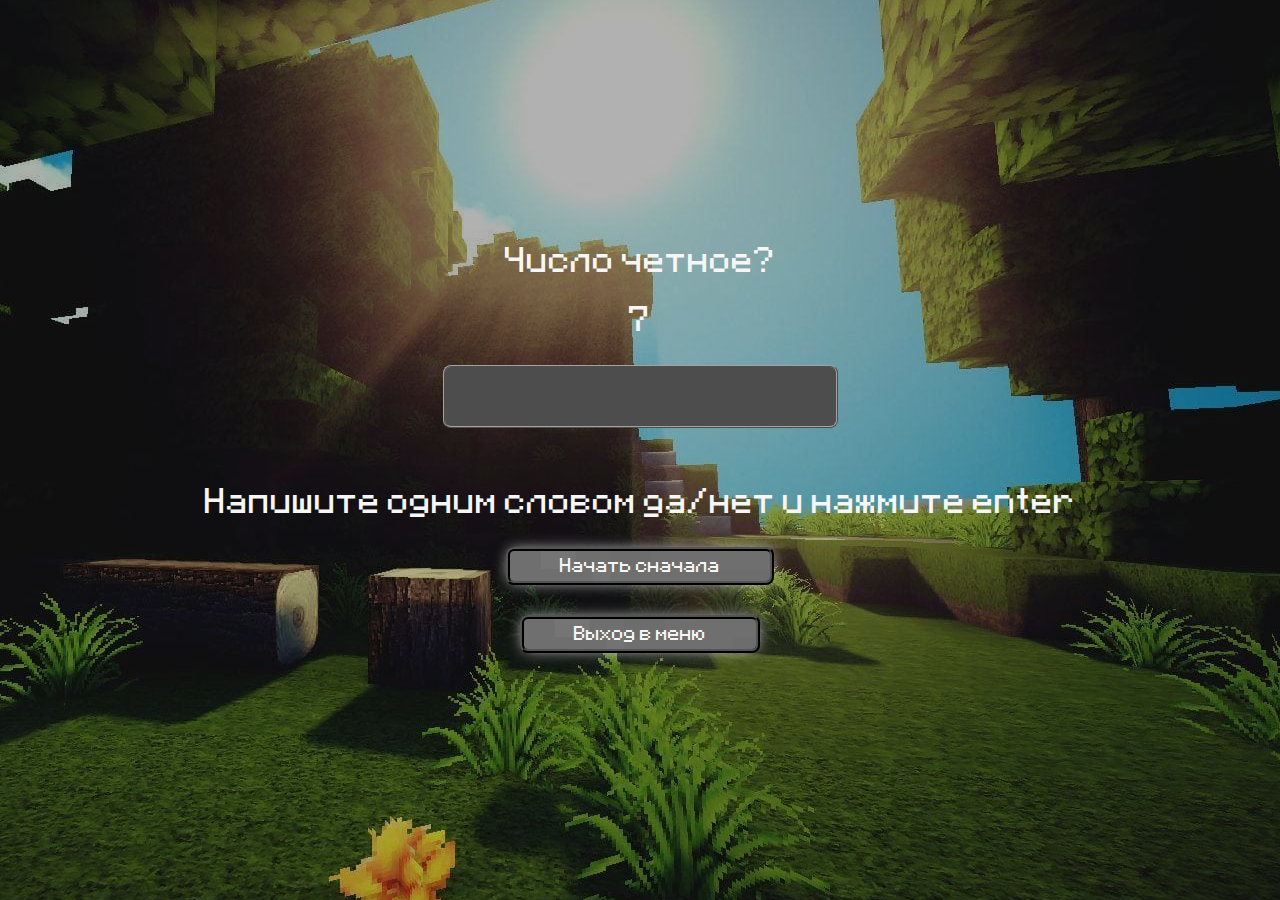
==== start.html @ 707060df "игра на js четное/сумма" ====
<!DOCTYPE html>
<html lang="en">
<head>
  <meta charset="UTF-8">
  <link rel="stylesheet" href="./css/style.css">
  <link rel="stylesheet" href="./css/reset.css">
  <link rel="stylesheet" href="./css/font.css">
  <link rel="stylesheet" href="./css/adaptive.css">
  <link rel="shortcut icon" href="/img/favicon.png" type="image/x-icon">
  <meta name="description" content="EvenGame - игра, в которой необходимо определить четное чило или нет">
  <meta name="viewport" content="width=device-width, initial-scale=1.0">
  <title>EvenGame | Четное не четное</title>
</head>
<body>
  <main>
    <div class="section--evengame--start">
      <div class="even--game--items">
        <div class="even--game--items__question">Число четное?</div>
        <div class="even--game--items__randomitems"></div>
        <div class="even--game--items__answer"><input class="answer" type="text"></div>
        <div class="even--game--items__is">
          <p></p>
        </div>
        <div class="even--game--items__clue">
          <p>Напишите одним словом да/нет и нажмите enter</p>
        </div>
        <div class="even--game--items__btn--reset btn btnreset">Начать сначала</div>
        <div class="even--game--items__btn--back btnback">Выход в меню</div>
      </div>
    </div>
  </main>
</body>
<footer>
  <script src="./scripts/evengame.js"></script>
  <script src="./scripts/back.js"></script>
  <script src="./scripts/click.js"></script>
  <audio src="./sound/tavern.mp3" autoplay loop></audio>
  <script>var vol = document.querySelector("audio"); vol.volume = 0.05;</script>
</footer>
</html>
---- css/style.css ----
body {
  font-family: 'minecraft', sans-serif;
  cursor: url(/img/cursor.png), auto;
  font-size: 1.8rem;
  color: #f6f6f6;
  background-color: black;
  overflow: hidden;
}

.even--game--items__btn--start {
  cursor: url(/img/cursorpoint.png), auto;
  transition: 0.2s;
  background-image: url(/img/texturebtn.png);
  border-radius: 8px;
  border: 4px ridge black;
  box-shadow: 0px 0px 15px -4px;
  padding: 15px 100px;
  margin: 5px 0px;
  text-align: center;
}

.even--game--items__btn--start:hover {
  transform: scale(1.05);
  background-color: red;
  transition: 0.2s;
}

.even--game--items__btn--start:active {
  cursor: url(/img/cursor.png), auto;
  transition: 0.2s;
}

.even--game--items__btn--back {
  cursor: url(/img/cursorpoint.png), auto;
  transition: 0.2s;
  background-image: url(/img/texturebtn.png);
  border-radius: 8px;
  border: 4px ridge black;
  box-shadow: 0px 0px 15px -4px;
  padding: 7px 50px;
  font-size: 1rem;
}

.even--game--items__btn--back:hover {
  transform: scale(1.05);
  transition: 0.2s;
}

.even--game--items__btn--back:active {
  cursor: url(/img/cursor.png), auto;
  transition: 0.2s;
}

.even--game--items__btn--reset {
  cursor: url(/img/cursorpoint.png), auto;
  transition: 0.2s;
  background-image: url(/img/texturebtn.png);
  border-radius: 8px;
  border: 4px ridge black;
  box-shadow: 0px 0px 15px -4px;
  padding: 7px 50px;
  font-size: 1rem;

}

.even--game--items__btn--reset:hover {
  transform: scale(1.05);
  transition: 0.2s;
}

.even--game--items__btn--reset:active {
  cursor: url(/img/cursor.png), auto;
  transition: 0.2s;
}


.section--evengame {
  position: relative;
  background: url(/img/evenbackground.jpg);
  background-repeat: no-repeat;
  background-position: 90%;
  overflow: hidden;
  z-index: 1;
  animation: paralax 15s;
  animation-iteration-count: infinite;
}

.section--evengame::before {
  content: '';
  position: absolute;
  width: 100%;
  height: 100%;
  background-color: rgba(0, 0, 0, 0.307);
  z-index: -5;
}

.section--evengame--start {
  position: relative;
  background: url(/img/gamebackground.jpg);
  background-repeat: no-repeat;
  background-position: 90%;
  overflow: hidden;
  z-index: 1;
  transition: 0.5s;
}

.section--evengame--start::before {
  content: '';
  position: absolute;
  width: 100%;
  height: 100%;
  background-color: rgba(0, 0, 0, 0.307);
  z-index: -5;
}

@keyframes paralax {
  0% {
    transform: scale(1)
  }

  50% {
    transform: scale(1.03)
  }

  100% {
    transform: scale(1)
  }
}

.even--game--items {
  width: 100vw;
  height: 100vh;
  display: flex;
  flex-direction: column;
  justify-content: center;
  align-items: center;
  gap: 30px;
}

.even--game--items__prev {
  font-size: 3.5rem;
  color: white;
}

.even--game--items__rules {
  text-align: center;
  text-shadow: 0px 0px 15px -4px;
}

.even--game--items__answer input {
  background-color: rgb(77, 77, 77);
  padding: 15px;
  border-radius: 8px;
  text-align: center;
  border: #a2a2a2 ridge 2px;
}

.even--game--items__is {
  color: #fae6c8;
}

.even--game--items__clue {
  text-align: center;
}

.by {
  font-size: 1.1rem;
  text-align: center;
  padding: 14px;
}
---- css/font.css ----
@font-face {
  font-family: 'minecraft';
  src: url(/font/minecraft.ttf);
}
---- css/adaptive.css ----
@media (max-width: 535px) {
  body {
    font-size: 1.2rem;
  }
  .even--game--items {
    padding: 0px 100px;
  }
}
@media (max-width: 670px) {
  .even--game--items {
    padding: 0px 50px;
  }
}
@media (max-width: 455px) {
  .even--game--items__btn--start {
    padding: 15px 60px;
  }
}
@media (max-width: 400px) {
  .even--game--items__prev {
    font-size: 2.7rem;
  }
  .even--game--items__btn--start {
    padding: 15px 40px;
  }

  .even--game--items__btn--reset {
    padding: 7px 30px;
  }
  .even--game--items__btn--reset {
    padding: 7px 30px;
  }
}
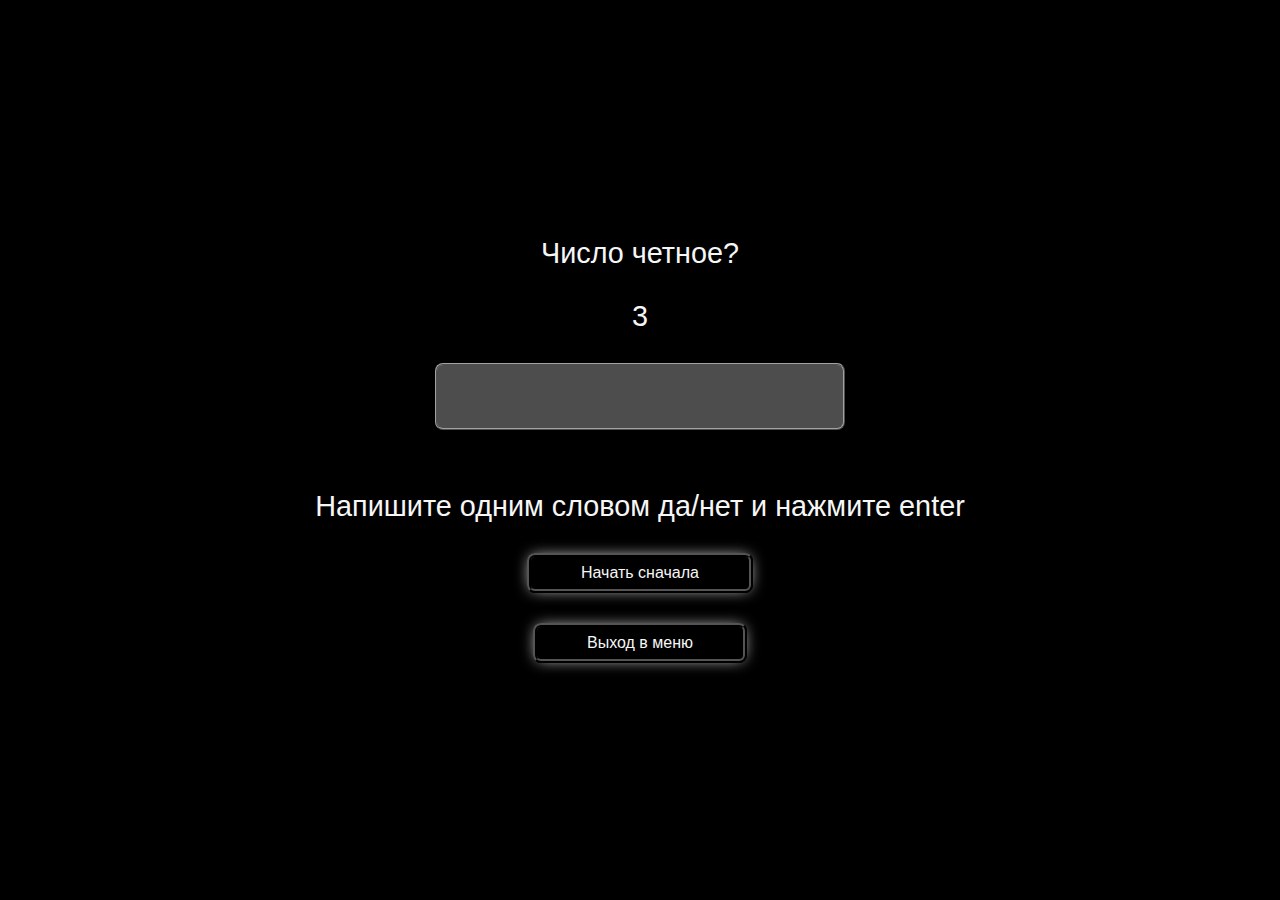
==== commit 908c9b70: "fix favicon" ====
--- a/start.html
+++ b/start.html
@@ -6,7 +6,7 @@
   <link rel="stylesheet" href="./css/reset.css">
   <link rel="stylesheet" href="./css/font.css">
   <link rel="stylesheet" href="./css/adaptive.css">
-  <link rel="shortcut icon" href="/img/favicon.png" type="image/x-icon">
+  <link rel="shortcut icon" href="./img/favicon.png" type="image/x-icon">
   <meta name="description" content="EvenGame - игра, в которой необходимо определить четное чило или нет">
   <meta name="viewport" content="width=device-width, initial-scale=1.0">
   <title>EvenGame | Четное не четное</title>
@@ -37,4 +37,4 @@
   <audio src="./sound/tavern.mp3" autoplay loop></audio>
   <script>var vol = document.querySelector("audio"); vol.volume = 0.05;</script>
 </footer>
-</html>+</html>
--- a/css/style.css
+++ b/css/style.css
@@ -1,6 +1,6 @@
 body {
   font-family: 'minecraft', sans-serif;
-  cursor: url(/img/cursor.png), auto;
+  cursor: url(/evengame/img/cursor.png), auto;
   font-size: 1.8rem;
   color: #f6f6f6;
   background-color: black;
@@ -8,9 +8,9 @@
 }
 
 .even--game--items__btn--start {
-  cursor: url(/img/cursorpoint.png), auto;
+  cursor: url(/evengame/img/cursorpoint.png), auto;
   transition: 0.2s;
-  background-image: url(/img/texturebtn.png);
+  background-image: url(/evengame/img/texturebtn.png);
   border-radius: 8px;
   border: 4px ridge black;
   box-shadow: 0px 0px 15px -4px;
@@ -26,14 +26,14 @@
 }
 
 .even--game--items__btn--start:active {
-  cursor: url(/img/cursor.png), auto;
+  cursor: url(/evengame/img/cursor.png), auto;
   transition: 0.2s;
 }
 
 .even--game--items__btn--back {
-  cursor: url(/img/cursorpoint.png), auto;
+  cursor: url(/evengame/img/cursorpoint.png), auto;
   transition: 0.2s;
-  background-image: url(/img/texturebtn.png);
+  background-image: url(/evengame/img/texturebtn.png);
   border-radius: 8px;
   border: 4px ridge black;
   box-shadow: 0px 0px 15px -4px;
@@ -47,14 +47,14 @@
 }
 
 .even--game--items__btn--back:active {
-  cursor: url(/img/cursor.png), auto;
+  cursor: url(/evengame/img/cursor.png), auto;
   transition: 0.2s;
 }
 
 .even--game--items__btn--reset {
-  cursor: url(/img/cursorpoint.png), auto;
+  cursor: url(/evengame/img/cursorpoint.png), auto;
   transition: 0.2s;
-  background-image: url(/img/texturebtn.png);
+  background-image: url(/evengame/img/texturebtn.png);
   border-radius: 8px;
   border: 4px ridge black;
   box-shadow: 0px 0px 15px -4px;
@@ -69,14 +69,14 @@
 }
 
 .even--game--items__btn--reset:active {
-  cursor: url(/img/cursor.png), auto;
+  cursor: url(/evengame/img/cursor.png), auto;
   transition: 0.2s;
 }
 
 
 .section--evengame {
   position: relative;
-  background: url(/img/evenbackground.jpg);
+  background: url(/evengame/img/evenbackground.jpg);
   background-repeat: no-repeat;
   background-position: 90%;
   overflow: hidden;
@@ -96,7 +96,7 @@
 
 .section--evengame--start {
   position: relative;
-  background: url(/img/gamebackground.jpg);
+  background: url(/evengame/img/gamebackground.jpg);
   background-repeat: no-repeat;
   background-position: 90%;
   overflow: hidden;
@@ -167,4 +167,4 @@
   font-size: 1.1rem;
   text-align: center;
   padding: 14px;
-}+}
--- a/css/font.css
+++ b/css/font.css
@@ -1,4 +1,4 @@
 @font-face {
   font-family: 'minecraft';
-  src: url(/font/minecraft.ttf);
-}+  src: url(/evengame/font/minecraft.ttf);
+}
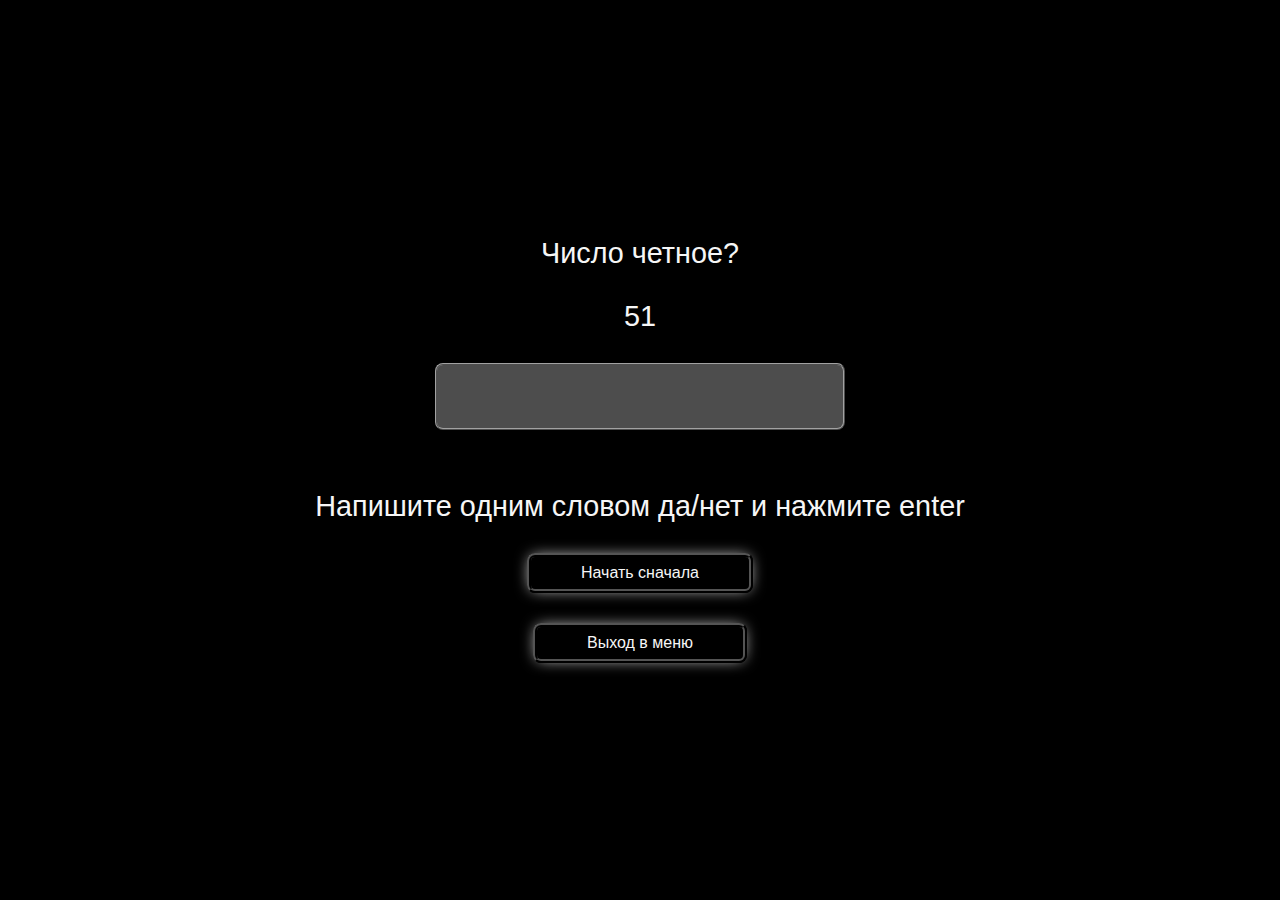
==== commit 2a207056: "fix title and desc" ====
--- a/start.html
+++ b/start.html
@@ -7,9 +7,9 @@
   <link rel="stylesheet" href="./css/font.css">
   <link rel="stylesheet" href="./css/adaptive.css">
   <link rel="shortcut icon" href="./img/favicon.png" type="image/x-icon">
-  <meta name="description" content="EvenGame - игра, в которой необходимо определить четное чило или нет">
+  <meta name="description" content="EvenGame - игра, в которой необходимо определить четное чиcло или нет">
   <meta name="viewport" content="width=device-width, initial-scale=1.0">
-  <title>EvenGame | Четное не четное</title>
+  <title>EvenGame | Четное нечетное</title>
 </head>
 <body>
   <main>
--- a/css/adaptive.css
+++ b/css/adaptive.css
@@ -15,6 +15,9 @@
   .even--game--items__btn--start {
     padding: 15px 60px;
   }
+  .section--evengame--start {
+    background-position: 60%;
+  }
 }
 @media (max-width: 400px) {
   .even--game--items__prev {
@@ -30,4 +33,4 @@
   .even--game--items__btn--reset {
     padding: 7px 30px;
   }
-}+}
